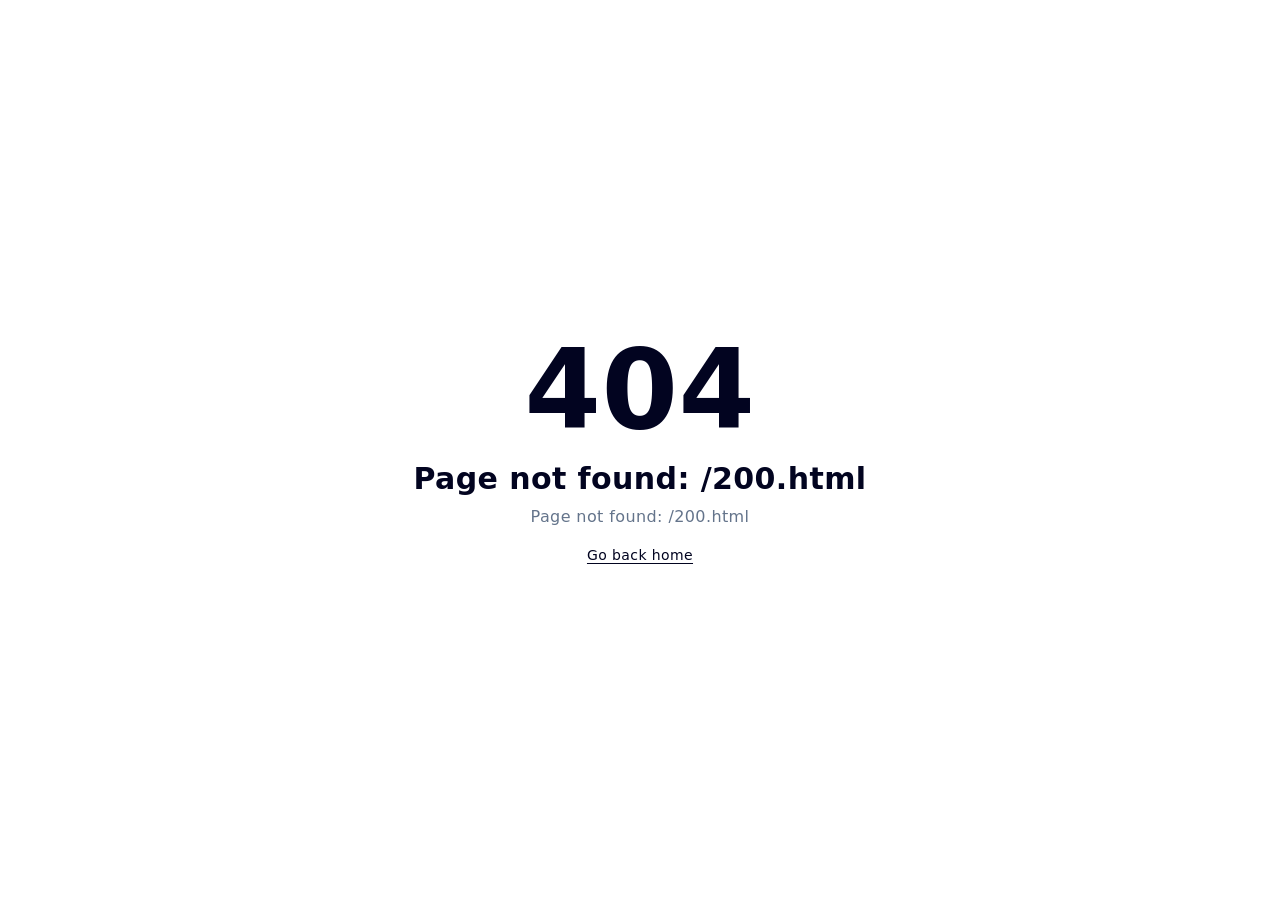
==== 200.html @ 1a25b403 "Add files via upload" ====
<!DOCTYPE html><html><head><meta charset="utf-8"><meta name="viewport" content="width=device-width, initial-scale=1"><link rel="stylesheet" href="/_nuxt/entry.BY-DlujB.css" crossorigin><link rel="modulepreload" as="script" crossorigin href="/_nuxt/DMep9CU6.js"><script type="module" src="/_nuxt/DMep9CU6.js" crossorigin></script><link rel="icon" href="/favicon.ico"><link rel="apple-touch-icon" sizes="180x180" href="/apple-touch-icon.png"></head><body><div id="__nuxt"></div><div id="teleports"></div><script>window.__NUXT__={};window.__NUXT__.config={public:{signalingUrl:"wss://public.localsend.org/v1/ws",peerHost:"0.peerjs.com",peerPort:443,peerPath:"/",turnUrls:"turn:turn.oxy-web.app:3478",turnUsername:"oxyweb",turnCredential:"oxyweb",i18n:{baseUrl:"https://oxy-web.app",defaultLocale:"en",defaultDirection:"ltr",strategy:"prefix_except_default",lazy:false,rootRedirect:"",routesNameSeparator:"___",defaultLocaleRouteNameSuffix:"default",skipSettingLocaleOnNavigate:false,differentDomains:false,trailingSlash:false,locales:[{code:"de",language:"de-DE",name:"Deutsch",files:[{path:"C:/Users/D/Desktop/localsendweb/i18n/locales/de.json",cache:""}]},{code:"en",language:"en-US",name:"English",isCatchallLocale:true,files:[{path:"C:/Users/D/Desktop/localsendweb/i18n/locales/en.json",cache:""}]},{code:"es",language:"es-ES",name:"Español",files:[{path:"C:/Users/D/Desktop/localsendweb/i18n/locales/es.json",cache:""}]},{code:"fa",language:"fa-IR",name:"فارسی",files:[{path:"C:/Users/D/Desktop/localsendweb/i18n/locales/fa.json",cache:""}]},{code:"hu",language:"hu-HU",name:"Magyar",files:[{path:"C:/Users/D/Desktop/localsendweb/i18n/locales/hu.json",cache:""}]},{code:"it",language:"it-IT",name:"Italiano",files:[{path:"C:/Users/D/Desktop/localsendweb/i18n/locales/it.json",cache:""}]},{code:"km",language:"km-KH",name:"ភាសាខ្មែរ",files:[{path:"C:/Users/D/Desktop/localsendweb/i18n/locales/km.json",cache:""}]},{code:"ko",language:"ko-KR",name:"한국어",files:[{path:"C:/Users/D/Desktop/localsendweb/i18n/locales/ko.json",cache:""}]},{code:"no",language:"no-NO",name:"Norsk",files:[{path:"C:/Users/D/Desktop/localsendweb/i18n/locales/no.json",cache:""}]},{code:"pt",language:"pt-BR",name:"Português",files:[{path:"C:/Users/D/Desktop/localsendweb/i18n/locales/pt.json",cache:""}]},{code:"sk",language:"sk-SK",name:"Slovenčina",files:[{path:"C:/Users/D/Desktop/localsendweb/i18n/locales/sk.json",cache:""}]},{code:"tr",language:"tr-TR",name:"Türkçe",files:[{path:"C:/Users/D/Desktop/localsendweb/i18n/locales/tr.json",cache:""}]},{code:"zh-CN",language:"zh-CN",name:"简体中文",files:[{path:"C:/Users/D/Desktop/localsendweb/i18n/locales/zh-CN.json",cache:""}]}],detectBrowserLanguage:{alwaysRedirect:false,cookieCrossOrigin:false,cookieDomain:"",cookieKey:"i18n_redirected",cookieSecure:false,fallbackLocale:"",redirectOn:"root",useCookie:true},experimental:{localeDetector:"",switchLocalePathLinkSSR:false,autoImportTranslationFunctions:false,typedPages:true,typedOptionsAndMessages:false,generatedLocaleFilePathFormat:"absolute",alternateLinkCanonicalQueries:false,hmr:true},multiDomainLocales:false,domainLocales:{de:{domain:""},en:{domain:""},es:{domain:""},fa:{domain:""},hu:{domain:""},it:{domain:""},km:{domain:""},ko:{domain:""},no:{domain:""},pt:{domain:""},sk:{domain:""},tr:{domain:""},"zh-CN":{domain:""}}}},app:{baseURL:"/",buildId:"d9b4dcd9-572c-4586-9305-58a545572d08",buildAssetsDir:"/_nuxt/",cdnURL:""}}</script><script type="application/json" data-nuxt-data="nuxt-app" data-ssr="false" id="__NUXT_DATA__">[{"prerenderedAt":1,"serverRendered":2},1781500260356,false]</script></body></html>
---- _nuxt/entry.BY-DlujB.css ----
*,::backdrop,:after,:before{--tw-border-spacing-x:0;--tw-border-spacing-y:0;--tw-translate-x:0;--tw-translate-y:0;--tw-rotate:0;--tw-skew-x:0;--tw-skew-y:0;--tw-scale-x:1;--tw-scale-y:1;--tw-pan-x: ;--tw-pan-y: ;--tw-pinch-zoom: ;--tw-scroll-snap-strictness:proximity;--tw-gradient-from-position: ;--tw-gradient-via-position: ;--tw-gradient-to-position: ;--tw-ordinal: ;--tw-slashed-zero: ;--tw-numeric-figure: ;--tw-numeric-spacing: ;--tw-numeric-fraction: ;--tw-ring-inset: ;--tw-ring-offset-width:0px;--tw-ring-offset-color:#fff;--tw-ring-color:#3b82f680;--tw-ring-offset-shadow:0 0 #0000;--tw-ring-shadow:0 0 #0000;--tw-shadow:0 0 #0000;--tw-shadow-colored:0 0 #0000;--tw-blur: ;--tw-brightness: ;--tw-contrast: ;--tw-grayscale: ;--tw-hue-rotate: ;--tw-invert: ;--tw-saturate: ;--tw-sepia: ;--tw-drop-shadow: ;--tw-backdrop-blur: ;--tw-backdrop-brightness: ;--tw-backdrop-contrast: ;--tw-backdrop-grayscale: ;--tw-backdrop-hue-rotate: ;--tw-backdrop-invert: ;--tw-backdrop-opacity: ;--tw-backdrop-saturate: ;--tw-backdrop-sepia: ;--tw-contain-size: ;--tw-contain-layout: ;--tw-contain-paint: ;--tw-contain-style: }*,:after,:before{border:0 solid #e5e7eb;box-sizing:border-box}:after,:before{--tw-content:""}:host,html{line-height:1.5;-webkit-text-size-adjust:100%;font-family:ui-sans-serif,system-ui,sans-serif,Apple Color Emoji,Segoe UI Emoji,Segoe UI Symbol,Noto Color Emoji;font-feature-settings:normal;font-variation-settings:normal;tab-size:4;-webkit-tap-highlight-color:transparent}body{line-height:inherit;margin:0}hr{border-top-width:1px;color:inherit;height:0}abbr:where([title]){-webkit-text-decoration:underline dotted;text-decoration:underline dotted}h1,h2,h3,h4,h5,h6{font-size:inherit;font-weight:inherit}a{color:inherit;text-decoration:inherit}b,strong{font-weight:bolder}code,kbd,pre,samp{font-family:ui-monospace,SFMono-Regular,Menlo,Monaco,Consolas,Liberation Mono,Courier New,monospace;font-feature-settings:normal;font-size:1em;font-variation-settings:normal}small{font-size:80%}sub,sup{font-size:75%;line-height:0;position:relative;vertical-align:initial}sub{bottom:-.25em}sup{top:-.5em}table{border-collapse:collapse;border-color:inherit;text-indent:0}button,input,optgroup,select,textarea{color:inherit;font-family:inherit;font-feature-settings:inherit;font-size:100%;font-variation-settings:inherit;font-weight:inherit;letter-spacing:inherit;line-height:inherit;margin:0;padding:0}button,select{text-transform:none}button,input:where([type=button]),input:where([type=reset]),input:where([type=submit]){-webkit-appearance:button;background-color:initial;background-image:none}:-moz-focusring{outline:auto}:-moz-ui-invalid{box-shadow:none}progress{vertical-align:initial}::-webkit-inner-spin-button,::-webkit-outer-spin-button{height:auto}[type=search]{-webkit-appearance:textfield;outline-offset:-2px}::-webkit-search-decoration{-webkit-appearance:none}::-webkit-file-upload-button{-webkit-appearance:button;font:inherit}summary{display:list-item}blockquote,dd,dl,figure,h1,h2,h3,h4,h5,h6,hr,p,pre{margin:0}fieldset{margin:0}fieldset,legend{padding:0}menu,ol,ul{list-style:none;margin:0;padding:0}dialog{padding:0}textarea{resize:vertical}input::placeholder,textarea::placeholder{color:#9ca3af;opacity:1}[role=button],button{cursor:pointer}:disabled{cursor:default}audio,canvas,embed,iframe,img,object,svg,video{display:block;vertical-align:middle}img,video{height:auto;max-width:100%}[hidden]:where(:not([hidden=until-found])){display:none}.sr-only{height:1px;margin:-1px;overflow:hidden;padding:0;position:absolute;width:1px;clip:rect(0,0,0,0);border-width:0;white-space:nowrap}.pointer-events-none{pointer-events:none}.visible{visibility:visible}.fixed{position:fixed}.absolute{position:absolute}.relative{position:relative}.sticky{position:sticky}.inset-0{inset:0}.top-0{top:0}.-z-10{z-index:-10}.z-10{z-index:10}.z-50{z-index:50}.mx-4{margin-left:1rem;margin-right:1rem}.mx-auto{margin-left:auto;margin-right:auto}.mb-1{margin-bottom:.25rem}.mb-1\.5{margin-bottom:.375rem}.mb-2{margin-bottom:.5rem}.mb-3{margin-bottom:.75rem}.mb-4{margin-bottom:1rem}.mb-5{margin-bottom:1.25rem}.mb-6{margin-bottom:1.5rem}.mb-8{margin-bottom:2rem}.me-1{margin-inline-end:.25rem}.ml-2{margin-left:.5rem}.mt-1{margin-top:.25rem}.mt-2{margin-top:.5rem}.mt-4{margin-top:1rem}.mt-6{margin-top:1.5rem}.block{display:block}.flex{display:flex}.inline-flex{display:inline-flex}.grid{display:grid}.hidden{display:none}.size-10{height:2.5rem;width:2.5rem}.size-12{height:3rem;width:3rem}.size-3\.5{height:.875rem;width:.875rem}.size-4{height:1rem;width:1rem}.size-5{height:1.25rem;width:1.25rem}.h-10{height:2.5rem}.h-2{height:.5rem}.h-8{height:2rem}.h-full{height:100%}.max-h-\[300px\]{max-height:300px}.min-h-screen{min-height:100vh}.w-10{width:2.5rem}.w-2{width:.5rem}.w-fit{width:fit-content}.w-full{width:100%}.w-px{width:1px}.max-w-4xl{max-width:56rem}.max-w-lg{max-width:32rem}.max-w-md{max-width:28rem}.flex-1{flex:1 1 0%}@keyframes ping{75%,to{opacity:0;transform:scale(2)}}.animate-ping{animation:ping 1s cubic-bezier(0,0,.2,1) infinite}@keyframes spin{to{transform:rotate(1turn)}}.animate-spin{animation:spin 1s linear infinite}.cursor-not-allowed{cursor:not-allowed}.cursor-pointer{cursor:pointer}.resize-none{resize:none}.resize{resize:both}.grid-cols-1{grid-template-columns:repeat(1,minmax(0,1fr))}.flex-col{flex-direction:column}.items-end{align-items:flex-end}.items-center{align-items:center}.justify-center{justify-content:center}.justify-between{justify-content:space-between}.gap-1\.5{gap:.375rem}.gap-2{gap:.5rem}.gap-3{gap:.75rem}.gap-4{gap:1rem}.gap-6{gap:1.5rem}.space-x-2>:not([hidden])~:not([hidden]){--tw-space-x-reverse:0;margin-left:calc(.5rem*(1 - var(--tw-space-x-reverse)));margin-right:calc(.5rem*var(--tw-space-x-reverse))}.overflow-y-auto{overflow-y:auto}.truncate{overflow:hidden;text-overflow:ellipsis;white-space:nowrap}.rounded{border-radius:.25rem}.rounded-2xl{border-radius:1rem}.rounded-3xl{border-radius:1.5rem}.rounded-full{border-radius:9999px}.rounded-lg{border-radius:.5rem}.rounded-xl{border-radius:.75rem}.border{border-width:1px}.border-b{border-bottom-width:1px}.border-t{border-top-width:1px}.border-indigo-500\/20{border-color:#6366f133}.border-rose-600\/30{border-color:#e11d484d}.border-slate-700\/50{border-color:#33415580}.border-slate-800{--tw-border-opacity:1;border-color:rgb(30 41 59/var(--tw-border-opacity,1))}.border-slate-800\/50{border-color:#1e293b80}.border-teal-500\/20{border-color:#14b8a633}.bg-black{--tw-bg-opacity:1;background-color:rgb(0 0 0/var(--tw-bg-opacity,1))}.bg-emerald-500{--tw-bg-opacity:1;background-color:rgb(16 185 129/var(--tw-bg-opacity,1))}.bg-emerald-600{--tw-bg-opacity:1;background-color:rgb(5 150 105/var(--tw-bg-opacity,1))}.bg-gray-200{--tw-bg-opacity:1;background-color:rgb(229 231 235/var(--tw-bg-opacity,1))}.bg-indigo-500\/10{background-color:#6366f11a}.bg-indigo-600{--tw-bg-opacity:1;background-color:rgb(79 70 229/var(--tw-bg-opacity,1))}.bg-rose-500{--tw-bg-opacity:1;background-color:rgb(244 63 94/var(--tw-bg-opacity,1))}.bg-rose-600{--tw-bg-opacity:1;background-color:rgb(225 29 72/var(--tw-bg-opacity,1))}.bg-rose-600\/20{background-color:#e11d4833}.bg-slate-800{--tw-bg-opacity:1;background-color:rgb(30 41 59/var(--tw-bg-opacity,1))}.bg-slate-800\/50{background-color:#1e293b80}.bg-slate-900\/30{background-color:#0f172a4d}.bg-slate-900\/40{background-color:#0f172a66}.bg-slate-900\/60{background-color:#0f172a99}.bg-slate-900\/80{background-color:#0f172acc}.bg-slate-950{--tw-bg-opacity:1;background-color:rgb(2 6 23/var(--tw-bg-opacity,1))}.bg-teal-500{--tw-bg-opacity:1;background-color:rgb(20 184 166/var(--tw-bg-opacity,1))}.bg-teal-500\/10{background-color:#14b8a61a}.bg-teal-600{--tw-bg-opacity:1;background-color:rgb(13 148 136/var(--tw-bg-opacity,1))}.bg-teal-700{--tw-bg-opacity:1;background-color:rgb(15 118 110/var(--tw-bg-opacity,1))}.bg-teal-900{--tw-bg-opacity:1;background-color:rgb(19 78 74/var(--tw-bg-opacity,1))}.bg-opacity-60{--tw-bg-opacity:.6}.bg-gradient-to-br{background-image:linear-gradient(to bottom right,var(--tw-gradient-stops))}.bg-gradient-to-r{background-image:linear-gradient(to right,var(--tw-gradient-stops))}.from-indigo-500\/20{--tw-gradient-from:#6366f133 var(--tw-gradient-from-position);--tw-gradient-to:#6366f100 var(--tw-gradient-to-position);--tw-gradient-stops:var(--tw-gradient-from),var(--tw-gradient-to)}.from-indigo-600{--tw-gradient-from:#4f46e5 var(--tw-gradient-from-position);--tw-gradient-to:#4f46e500 var(--tw-gradient-to-position);--tw-gradient-stops:var(--tw-gradient-from),var(--tw-gradient-to)}.from-slate-900{--tw-gradient-from:#0f172a var(--tw-gradient-from-position);--tw-gradient-to:#0f172a00 var(--tw-gradient-to-position);--tw-gradient-stops:var(--tw-gradient-from),var(--tw-gradient-to)}.from-teal-400{--tw-gradient-from:#2dd4bf var(--tw-gradient-from-position);--tw-gradient-to:#2dd4bf00 var(--tw-gradient-to-position);--tw-gradient-stops:var(--tw-gradient-from),var(--tw-gradient-to)}.from-teal-500{--tw-gradient-from:#14b8a6 var(--tw-gradient-from-position);--tw-gradient-to:#14b8a600 var(--tw-gradient-to-position);--tw-gradient-stops:var(--tw-gradient-from),var(--tw-gradient-to)}.from-teal-500\/20{--tw-gradient-from:#14b8a633 var(--tw-gradient-from-position);--tw-gradient-to:#14b8a600 var(--tw-gradient-to-position);--tw-gradient-stops:var(--tw-gradient-from),var(--tw-gradient-to)}.from-teal-600{--tw-gradient-from:#0d9488 var(--tw-gradient-from-position);--tw-gradient-to:#0d948800 var(--tw-gradient-to-position);--tw-gradient-stops:var(--tw-gradient-from),var(--tw-gradient-to)}.to-emerald-400{--tw-gradient-to:#34d399 var(--tw-gradient-to-position)}.to-emerald-600{--tw-gradient-to:#059669 var(--tw-gradient-to-position)}.to-emerald-600\/20{--tw-gradient-to:#05966933 var(--tw-gradient-to-position)}.to-slate-950{--tw-gradient-to:#020617 var(--tw-gradient-to-position)}.to-violet-600{--tw-gradient-to:#7c3aed var(--tw-gradient-to-position)}.to-violet-600\/20{--tw-gradient-to:#7c3aed33 var(--tw-gradient-to-position)}.bg-clip-text{-webkit-background-clip:text;background-clip:text}.p-1\.5{padding:.375rem}.p-2{padding:.5rem}.p-2\.5{padding:.625rem}.p-4{padding:1rem}.p-6{padding:1.5rem}.px-1{padding-left:.25rem;padding-right:.25rem}.px-2{padding-left:.5rem;padding-right:.5rem}.px-3{padding-left:.75rem;padding-right:.75rem}.px-4{padding-left:1rem;padding-right:1rem}.px-6{padding-left:1.5rem;padding-right:1.5rem}.py-0\.5{padding-bottom:.125rem;padding-top:.125rem}.py-1\.5{padding-bottom:.375rem;padding-top:.375rem}.py-2{padding-bottom:.5rem;padding-top:.5rem}.py-2\.5{padding-bottom:.625rem;padding-top:.625rem}.py-3{padding-bottom:.75rem;padding-top:.75rem}.py-4{padding-bottom:1rem;padding-top:1rem}.py-8{padding-bottom:2rem;padding-top:2rem}.pb-12{padding-bottom:3rem}.pl-4{padding-left:1rem}.pr-4{padding-right:1rem}.pt-2{padding-top:.5rem}.pt-4{padding-top:1rem}.text-center{text-align:center}.font-sans{font-family:ui-sans-serif,system-ui,sans-serif,Apple Color Emoji,Segoe UI Emoji,Segoe UI Symbol,Noto Color Emoji}.text-\[10px\]{font-size:10px}.text-lg{font-size:1.125rem;line-height:1.75rem}.text-sm{font-size:.875rem;line-height:1.25rem}.text-xl{font-size:1.25rem;line-height:1.75rem}.text-xs{font-size:.75rem;line-height:1rem}.font-bold{font-weight:700}.font-medium{font-weight:500}.font-semibold{font-weight:600}.uppercase{text-transform:uppercase}.tracking-wider{letter-spacing:.05em}.text-black{--tw-text-opacity:1;color:rgb(0 0 0/var(--tw-text-opacity,1))}.text-indigo-400{--tw-text-opacity:1;color:rgb(129 140 248/var(--tw-text-opacity,1))}.text-indigo-500{--tw-text-opacity:1;color:rgb(99 102 241/var(--tw-text-opacity,1))}.text-rose-300{--tw-text-opacity:1;color:rgb(253 164 175/var(--tw-text-opacity,1))}.text-slate-100{--tw-text-opacity:1;color:rgb(241 245 249/var(--tw-text-opacity,1))}.text-slate-200{--tw-text-opacity:1;color:rgb(226 232 240/var(--tw-text-opacity,1))}.text-slate-300{--tw-text-opacity:1;color:rgb(203 213 225/var(--tw-text-opacity,1))}.text-slate-400{--tw-text-opacity:1;color:rgb(148 163 184/var(--tw-text-opacity,1))}.text-slate-500{--tw-text-opacity:1;color:rgb(100 116 139/var(--tw-text-opacity,1))}.text-slate-700{--tw-text-opacity:1;color:rgb(51 65 85/var(--tw-text-opacity,1))}.text-slate-800{--tw-text-opacity:1;color:rgb(30 41 59/var(--tw-text-opacity,1))}.text-teal-400{--tw-text-opacity:1;color:rgb(45 212 191/var(--tw-text-opacity,1))}.text-teal-500{--tw-text-opacity:1;color:rgb(20 184 166/var(--tw-text-opacity,1))}.text-transparent{color:#0000}.text-white{--tw-text-opacity:1;color:rgb(255 255 255/var(--tw-text-opacity,1))}.opacity-50{opacity:.5}.opacity-75{opacity:.75}.shadow-2xl{--tw-shadow:0 25px 50px -12px #00000040;--tw-shadow-colored:0 25px 50px -12px var(--tw-shadow-color)}.shadow-2xl,.shadow-lg{box-shadow:var(--tw-ring-offset-shadow,0 0 #0000),var(--tw-ring-shadow,0 0 #0000),var(--tw-shadow)}.shadow-lg{--tw-shadow:0 10px 15px -3px #0000001a,0 4px 6px -4px #0000001a;--tw-shadow-colored:0 10px 15px -3px var(--tw-shadow-color),0 4px 6px -4px var(--tw-shadow-color)}.shadow-xl{--tw-shadow:0 20px 25px -5px #0000001a,0 8px 10px -6px #0000001a;--tw-shadow-colored:0 20px 25px -5px var(--tw-shadow-color),0 8px 10px -6px var(--tw-shadow-color);box-shadow:var(--tw-ring-offset-shadow,0 0 #0000),var(--tw-ring-shadow,0 0 #0000),var(--tw-shadow)}.shadow-indigo-900\/30{--tw-shadow-color:#312e814d;--tw-shadow:var(--tw-shadow-colored)}.shadow-teal-900\/30{--tw-shadow-color:#134e4a4d;--tw-shadow:var(--tw-shadow-colored)}.drop-shadow-lg{--tw-drop-shadow:drop-shadow(0 10px 8px #0000000a) drop-shadow(0 4px 3px #0000001a);filter:var(--tw-blur) var(--tw-brightness) var(--tw-contrast) var(--tw-grayscale) var(--tw-hue-rotate) var(--tw-invert) var(--tw-saturate) var(--tw-sepia) var(--tw-drop-shadow)}.backdrop-blur-md{--tw-backdrop-blur:blur(12px)}.backdrop-blur-md,.backdrop-blur-sm{-webkit-backdrop-filter:var(--tw-backdrop-blur) var(--tw-backdrop-brightness) var(--tw-backdrop-contrast) var(--tw-backdrop-grayscale) var(--tw-backdrop-hue-rotate) var(--tw-backdrop-invert) var(--tw-backdrop-opacity) var(--tw-backdrop-saturate) var(--tw-backdrop-sepia);backdrop-filter:var(--tw-backdrop-blur) var(--tw-backdrop-brightness) var(--tw-backdrop-contrast) var(--tw-backdrop-grayscale) var(--tw-backdrop-hue-rotate) var(--tw-backdrop-invert) var(--tw-backdrop-opacity) var(--tw-backdrop-saturate) var(--tw-backdrop-sepia)}.backdrop-blur-sm{--tw-backdrop-blur:blur(4px)}.backdrop-blur-xl{--tw-backdrop-blur:blur(24px);-webkit-backdrop-filter:var(--tw-backdrop-blur) var(--tw-backdrop-brightness) var(--tw-backdrop-contrast) var(--tw-backdrop-grayscale) var(--tw-backdrop-hue-rotate) var(--tw-backdrop-invert) var(--tw-backdrop-opacity) var(--tw-backdrop-saturate) var(--tw-backdrop-sepia);backdrop-filter:var(--tw-backdrop-blur) var(--tw-backdrop-brightness) var(--tw-backdrop-contrast) var(--tw-backdrop-grayscale) var(--tw-backdrop-hue-rotate) var(--tw-backdrop-invert) var(--tw-backdrop-opacity) var(--tw-backdrop-saturate) var(--tw-backdrop-sepia)}.transition{transition-duration:.15s;transition-property:color,background-color,border-color,text-decoration-color,fill,stroke,opacity,box-shadow,transform,filter,backdrop-filter;transition-timing-function:cubic-bezier(.4,0,.2,1)}.transition-all{transition-duration:.15s;transition-property:all;transition-timing-function:cubic-bezier(.4,0,.2,1)}.transition-colors{transition-duration:.15s;transition-property:color,background-color,border-color,text-decoration-color,fill,stroke;transition-timing-function:cubic-bezier(.4,0,.2,1)}.duration-300{transition-duration:.3s}.duration-500{transition-duration:.5s}.hover\:scale-\[1\.02\]:hover{--tw-scale-x:1.02;--tw-scale-y:1.02;transform:translate(var(--tw-translate-x),var(--tw-translate-y)) rotate(var(--tw-rotate)) skew(var(--tw-skew-x)) skewY(var(--tw-skew-y)) scaleX(var(--tw-scale-x)) scaleY(var(--tw-scale-y))}.hover\:border-indigo-500\/30:hover{border-color:#6366f14d}.hover\:border-teal-500\/30:hover{border-color:#14b8a64d}.hover\:bg-indigo-500:hover{--tw-bg-opacity:1;background-color:rgb(99 102 241/var(--tw-bg-opacity,1))}.hover\:bg-rose-600\/30:hover{background-color:#e11d484d}.hover\:bg-slate-700\/50:hover{background-color:#33415580}.hover\:bg-slate-800\/50:hover{background-color:#1e293b80}.hover\:bg-slate-800\/60:hover{background-color:#1e293b99}.hover\:bg-teal-500:hover{--tw-bg-opacity:1;background-color:rgb(20 184 166/var(--tw-bg-opacity,1))}.hover\:bg-teal-600:hover{--tw-bg-opacity:1;background-color:rgb(13 148 136/var(--tw-bg-opacity,1))}.hover\:text-indigo-400:hover{--tw-text-opacity:1;color:rgb(129 140 248/var(--tw-text-opacity,1))}.hover\:text-slate-200:hover{--tw-text-opacity:1;color:rgb(226 232 240/var(--tw-text-opacity,1))}.hover\:text-teal-400:hover{--tw-text-opacity:1;color:rgb(45 212 191/var(--tw-text-opacity,1))}.hover\:text-white:hover{--tw-text-opacity:1;color:rgb(255 255 255/var(--tw-text-opacity,1))}.focus\:border-indigo-500:focus{--tw-border-opacity:1;border-color:rgb(99 102 241/var(--tw-border-opacity,1))}.focus\:outline-none:focus{outline:2px solid #0000;outline-offset:2px}.dark\:bg-gray-900:is(.dark *){--tw-bg-opacity:1;background-color:rgb(17 24 39/var(--tw-bg-opacity,1))}.dark\:text-white:is(.dark *){--tw-text-opacity:1;color:rgb(255 255 255/var(--tw-text-opacity,1))}@media(min-width:768px){.md\:w-auto{width:auto}.md\:grid-cols-2{grid-template-columns:repeat(2,minmax(0,1fr))}.md\:flex-row{flex-direction:row}}
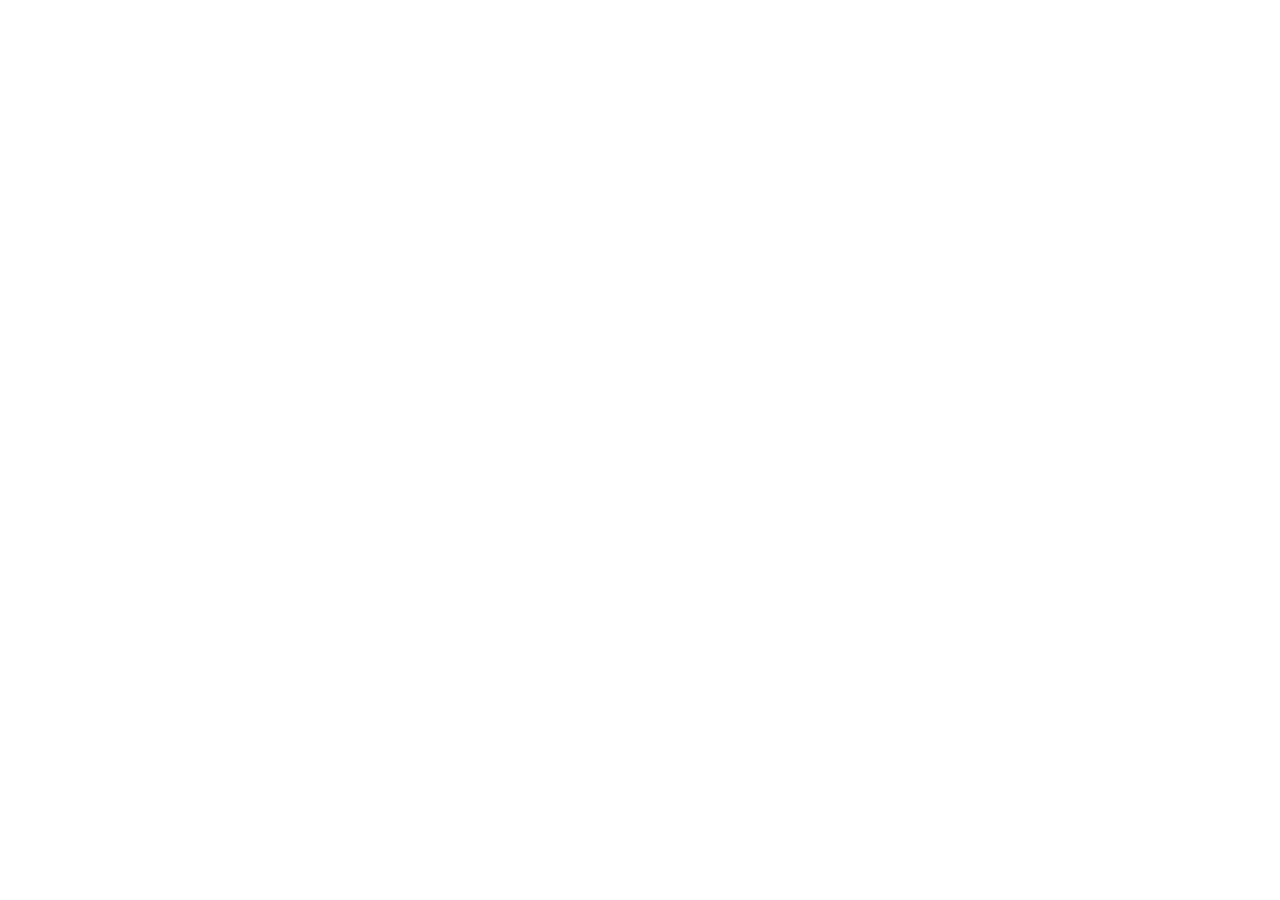
==== commit 0c89a0b6: "Add files via upload" ====
--- a/200.html
+++ b/200.html
@@ -1 +1 @@
-<!DOCTYPE html><html><head><meta charset="utf-8"><meta name="viewport" content="width=device-width, initial-scale=1"><link rel="stylesheet" href="/_nuxt/entry.BY-DlujB.css" crossorigin><link rel="modulepreload" as="script" crossorigin href="/_nuxt/DMep9CU6.js"><script type="module" src="/_nuxt/DMep9CU6.js" crossorigin></script><link rel="icon" href="/favicon.ico"><link rel="apple-touch-icon" sizes="180x180" href="/apple-touch-icon.png"></head><body><div id="__nuxt"></div><div id="teleports"></div><script>window.__NUXT__={};window.__NUXT__.config={public:{signalingUrl:"wss://public.localsend.org/v1/ws",peerHost:"0.peerjs.com",peerPort:443,peerPath:"/",turnUrls:"turn:turn.oxy-web.app:3478",turnUsername:"oxyweb",turnCredential:"oxyweb",i18n:{baseUrl:"https://oxy-web.app",defaultLocale:"en",defaultDirection:"ltr",strategy:"prefix_except_default",lazy:false,rootRedirect:"",routesNameSeparator:"___",defaultLocaleRouteNameSuffix:"default",skipSettingLocaleOnNavigate:false,differentDomains:false,trailingSlash:false,locales:[{code:"de",language:"de-DE",name:"Deutsch",files:[{path:"C:/Users/D/Desktop/localsendweb/i18n/locales/de.json",cache:""}]},{code:"en",language:"en-US",name:"English",isCatchallLocale:true,files:[{path:"C:/Users/D/Desktop/localsendweb/i18n/locales/en.json",cache:""}]},{code:"es",language:"es-ES",name:"Español",files:[{path:"C:/Users/D/Desktop/localsendweb/i18n/locales/es.json",cache:""}]},{code:"fa",language:"fa-IR",name:"فارسی",files:[{path:"C:/Users/D/Desktop/localsendweb/i18n/locales/fa.json",cache:""}]},{code:"hu",language:"hu-HU",name:"Magyar",files:[{path:"C:/Users/D/Desktop/localsendweb/i18n/locales/hu.json",cache:""}]},{code:"it",language:"it-IT",name:"Italiano",files:[{path:"C:/Users/D/Desktop/localsendweb/i18n/locales/it.json",cache:""}]},{code:"km",language:"km-KH",name:"ភាសាខ្មែរ",files:[{path:"C:/Users/D/Desktop/localsendweb/i18n/locales/km.json",cache:""}]},{code:"ko",language:"ko-KR",name:"한국어",files:[{path:"C:/Users/D/Desktop/localsendweb/i18n/locales/ko.json",cache:""}]},{code:"no",language:"no-NO",name:"Norsk",files:[{path:"C:/Users/D/Desktop/localsendweb/i18n/locales/no.json",cache:""}]},{code:"pt",language:"pt-BR",name:"Português",files:[{path:"C:/Users/D/Desktop/localsendweb/i18n/locales/pt.json",cache:""}]},{code:"sk",language:"sk-SK",name:"Slovenčina",files:[{path:"C:/Users/D/Desktop/localsendweb/i18n/locales/sk.json",cache:""}]},{code:"tr",language:"tr-TR",name:"Türkçe",files:[{path:"C:/Users/D/Desktop/localsendweb/i18n/locales/tr.json",cache:""}]},{code:"zh-CN",language:"zh-CN",name:"简体中文",files:[{path:"C:/Users/D/Desktop/localsendweb/i18n/locales/zh-CN.json",cache:""}]}],detectBrowserLanguage:{alwaysRedirect:false,cookieCrossOrigin:false,cookieDomain:"",cookieKey:"i18n_redirected",cookieSecure:false,fallbackLocale:"",redirectOn:"root",useCookie:true},experimental:{localeDetector:"",switchLocalePathLinkSSR:false,autoImportTranslationFunctions:false,typedPages:true,typedOptionsAndMessages:false,generatedLocaleFilePathFormat:"absolute",alternateLinkCanonicalQueries:false,hmr:true},multiDomainLocales:false,domainLocales:{de:{domain:""},en:{domain:""},es:{domain:""},fa:{domain:""},hu:{domain:""},it:{domain:""},km:{domain:""},ko:{domain:""},no:{domain:""},pt:{domain:""},sk:{domain:""},tr:{domain:""},"zh-CN":{domain:""}}}},app:{baseURL:"/",buildId:"d9b4dcd9-572c-4586-9305-58a545572d08",buildAssetsDir:"/_nuxt/",cdnURL:""}}</script><script type="application/json" data-nuxt-data="nuxt-app" data-ssr="false" id="__NUXT_DATA__">[{"prerenderedAt":1,"serverRendered":2},1781500260356,false]</script></body></html>+<!DOCTYPE html><html><head><meta charset="utf-8"><meta name="viewport" content="width=device-width, initial-scale=1"><link rel="stylesheet" href="/oxy-web/_nuxt/entry.BY-DlujB.css" crossorigin><link rel="modulepreload" as="script" crossorigin href="/oxy-web/_nuxt/CrGFr5Av.js"><script type="module" src="/oxy-web/_nuxt/CrGFr5Av.js" crossorigin></script><link rel="icon" href="/favicon.ico"><link rel="apple-touch-icon" sizes="180x180" href="/apple-touch-icon.png"></head><body><div id="__nuxt"></div><div id="teleports"></div><script>window.__NUXT__={};window.__NUXT__.config={public:{signalingUrl:"wss://public.localsend.org/v1/ws",peerHost:"0.peerjs.com",peerPort:443,peerPath:"/",turnUrls:"turn:turn.oxy-web.app:3478",turnUsername:"oxyweb",turnCredential:"oxyweb",i18n:{baseUrl:"https://oxy-web.app",defaultLocale:"en",defaultDirection:"ltr",strategy:"prefix_except_default",lazy:false,rootRedirect:"",routesNameSeparator:"___",defaultLocaleRouteNameSuffix:"default",skipSettingLocaleOnNavigate:false,differentDomains:false,trailingSlash:false,locales:[{code:"de",language:"de-DE",name:"Deutsch",files:[{path:"C:/Users/D/Desktop/localsendweb/i18n/locales/de.json",cache:""}]},{code:"en",language:"en-US",name:"English",isCatchallLocale:true,files:[{path:"C:/Users/D/Desktop/localsendweb/i18n/locales/en.json",cache:""}]},{code:"es",language:"es-ES",name:"Español",files:[{path:"C:/Users/D/Desktop/localsendweb/i18n/locales/es.json",cache:""}]},{code:"fa",language:"fa-IR",name:"فارسی",files:[{path:"C:/Users/D/Desktop/localsendweb/i18n/locales/fa.json",cache:""}]},{code:"hu",language:"hu-HU",name:"Magyar",files:[{path:"C:/Users/D/Desktop/localsendweb/i18n/locales/hu.json",cache:""}]},{code:"it",language:"it-IT",name:"Italiano",files:[{path:"C:/Users/D/Desktop/localsendweb/i18n/locales/it.json",cache:""}]},{code:"km",language:"km-KH",name:"ភាសាខ្មែរ",files:[{path:"C:/Users/D/Desktop/localsendweb/i18n/locales/km.json",cache:""}]},{code:"ko",language:"ko-KR",name:"한국어",files:[{path:"C:/Users/D/Desktop/localsendweb/i18n/locales/ko.json",cache:""}]},{code:"no",language:"no-NO",name:"Norsk",files:[{path:"C:/Users/D/Desktop/localsendweb/i18n/locales/no.json",cache:""}]},{code:"pt",language:"pt-BR",name:"Português",files:[{path:"C:/Users/D/Desktop/localsendweb/i18n/locales/pt.json",cache:""}]},{code:"sk",language:"sk-SK",name:"Slovenčina",files:[{path:"C:/Users/D/Desktop/localsendweb/i18n/locales/sk.json",cache:""}]},{code:"tr",language:"tr-TR",name:"Türkçe",files:[{path:"C:/Users/D/Desktop/localsendweb/i18n/locales/tr.json",cache:""}]},{code:"zh-CN",language:"zh-CN",name:"简体中文",files:[{path:"C:/Users/D/Desktop/localsendweb/i18n/locales/zh-CN.json",cache:""}]}],detectBrowserLanguage:{alwaysRedirect:false,cookieCrossOrigin:false,cookieDomain:"",cookieKey:"i18n_redirected",cookieSecure:false,fallbackLocale:"",redirectOn:"root",useCookie:true},experimental:{localeDetector:"",switchLocalePathLinkSSR:false,autoImportTranslationFunctions:false,typedPages:true,typedOptionsAndMessages:false,generatedLocaleFilePathFormat:"absolute",alternateLinkCanonicalQueries:false,hmr:true},multiDomainLocales:false,domainLocales:{de:{domain:""},en:{domain:""},es:{domain:""},fa:{domain:""},hu:{domain:""},it:{domain:""},km:{domain:""},ko:{domain:""},no:{domain:""},pt:{domain:""},sk:{domain:""},tr:{domain:""},"zh-CN":{domain:""}}}},app:{baseURL:"/oxy-web/",buildId:"c1e7be41-df6d-40d6-93ab-2ca2a8175fb8",buildAssetsDir:"/_nuxt/",cdnURL:""}}</script><script type="application/json" data-nuxt-data="nuxt-app" data-ssr="false" id="__NUXT_DATA__">[{"prerenderedAt":1,"serverRendered":2},1781501145600,false]</script></body></html>
